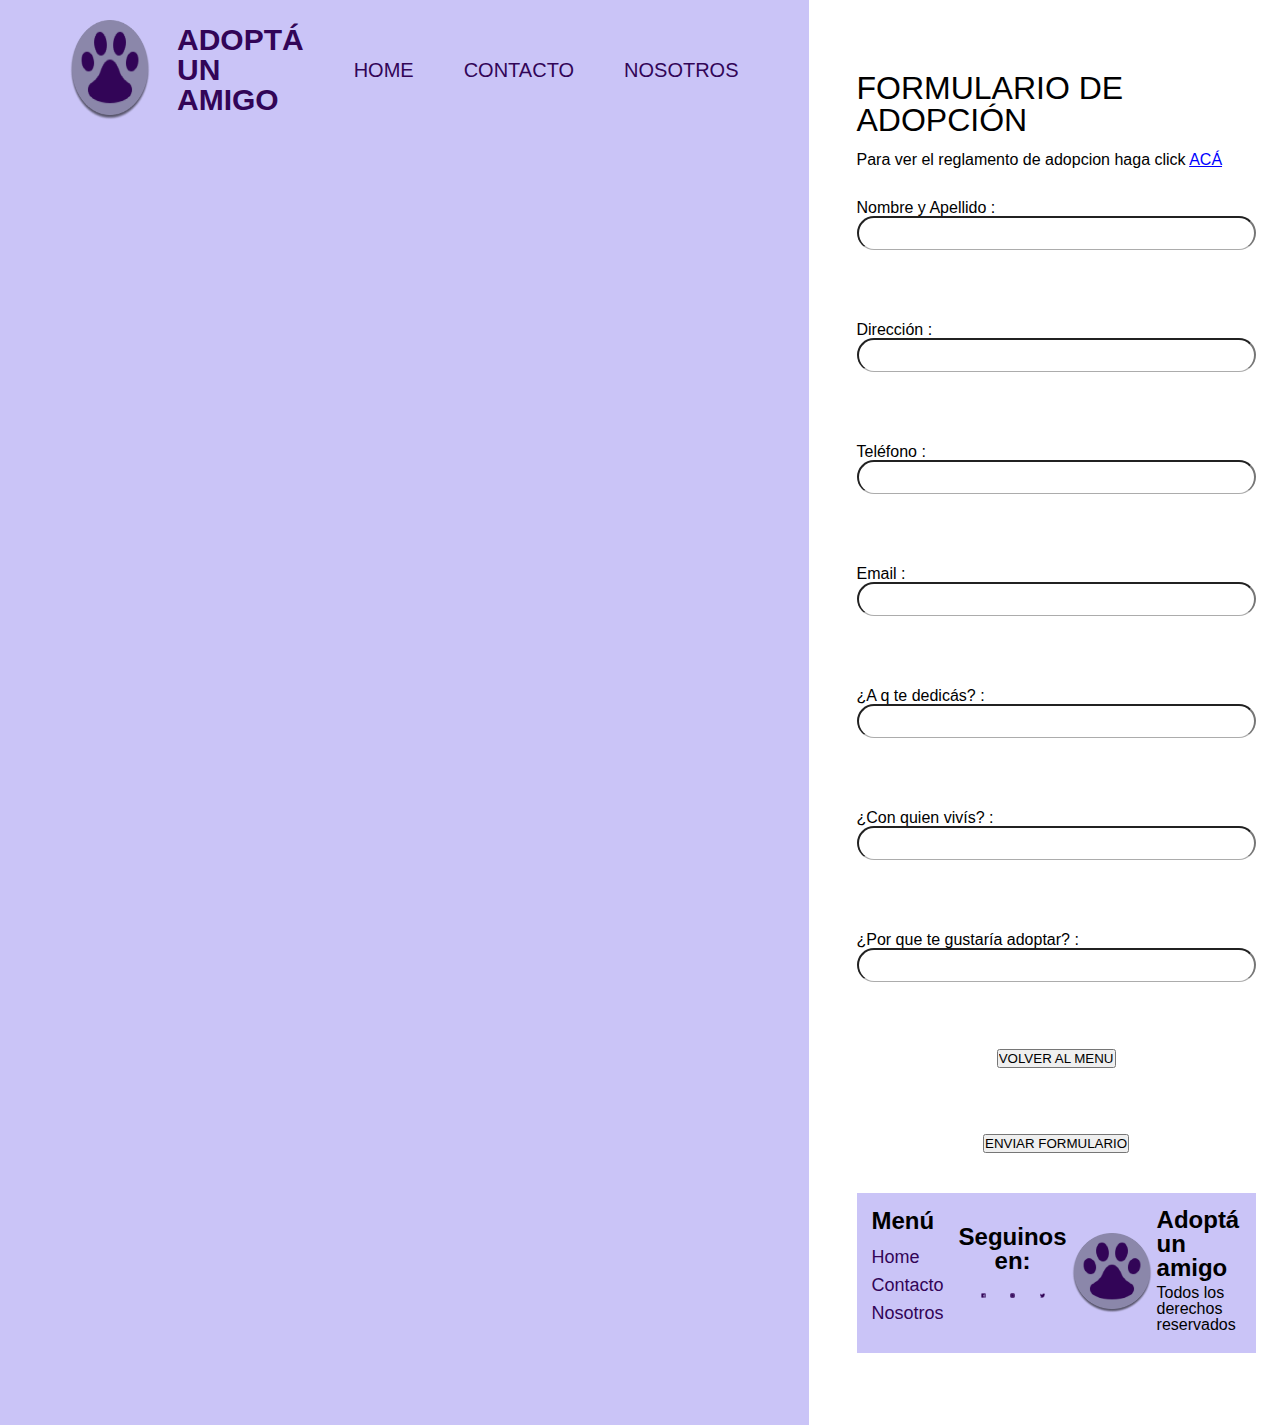
==== formulario.html @ f13d1623 "proyecto ARP" ====
<!DOCTYPE html>
<html lang="en">
<head>
    <meta charset="UTF-8">
    <meta http-equiv="X-UA-Compatible" content="IE=edge">
    <meta name="viewport" content="width=device-width, initial-scale=1.0">
    <link rel="stylesheet" href="reset.css">
    <link rel="stylesheet" href="estilos/estilos.css">
    <link rel="stylesheet" href="estilos/formulario.css">
    <title>Contacto</title>
    
</head>
<body>
    <header class="headerPrincipal">
        <div class="containerPrincipal">
          <div class="logo-container">
            <img class="logo-header" src="logo/logo.png" alt="logo" />
            <h1 class="headerPrincipal-titulo">
              <a class="headerPrincipal-link" href="#">ADOPTÁ UN AMIGO</a>
            </h1>
          </div>
          <nav class="headerPrincipal-nav">
            <a class="headerPrincipal-nav-link" href="index.html">HOME</a>
            <a class="headerPrincipal-nav-link" href="formulario.html"
              >CONTACTO</a
            >
            <a class="headerPrincipal-nav-link" href="nosotros.html">NOSOTROS</a>
          </nav>
        </div>
      </header>
    
<form class="form">
<h1 class="form__titulo">FORMULARIO DE ADOPCIÓN</h1>
    <h2 class="form__titulo2">Para ver el reglamento de adopcion haga click <a href="#" class="form__link">ACÁ</a></h2>

     <div class="form__contenedor">
     <div class="form__grupo"> 
    <label for="name" class="form__label">Nombre y Apellido :</label>
     <input type="text" id="name" class="form__input" placeholder=" ">
    <span class="form__line"></span>
     </div>
     <div class="form__contenedor">
        <div class="form__grupo"> 
        <label for="direction" class="form__label">Dirección :</label>
        <input type="text" id="direction" class="form__input" placeholder=" ">
        <span class="form__line"></span>
        </div>
        <div class="form__contenedor">
            <div class="form__grupo"> 
            <label for="telf" class="form__label">Teléfono :</label>
            <input type="text" id="telf" class="form__input" placeholder=" ">
            <span class="form__line"></span>
            </div>
            
            <div class="form__contenedor">
            <div class="form__grupo"> 
            <label for="email" class="form__label">Email :</label>
            <input type="text" id="email" class="form__input" placeholder=" ">
            <span class="form__line"></span>
            </div>
                
            <div class="form__contenedor">
            <div class="form__grupo"> 
            <label for="pregunta1" class="form__label">¿A q te dedicás? :</label>
            <input type="text" id="pregunta1" class="form__input" placeholder=" ">
            <span class="form__line"></span>
            </div>
                    
            <div class="form__contenedor">
            <div class="form__grupo"> 
            <label for="pregunta2" class="form__label">¿Con quien vivís? :</label>
            <input type="text" id="pregunta2" class="form__input" placeholder=" ">
            <span class="form__line"></span>
            </div>
                        
            <div class="form__contenedor">
            <div class="form__grupo"> 
            <label for="pregunta3" class="form__label">¿Por que te gustaría adoptar? :</label>
            <input type="text" id="pregunta3" class="form__input" placeholder=" ">
            <span class="form__line"></span>
            </div>
        
                              
</div>
</form>
<input type="submit" class="boton" value="VOLVER AL MENU">   
<input type="submit" class="boton 2" value="ENVIAR FORMULARIO">

<footer class="footerPrincipal">
    <div class="containerFooter">
      <div class="containerfooterNav">
        <h2 class="h2footer">Menú</h2>
        <nav class="navFooter">
          <a class="footer-nav-link" href="index.html">Home</a>
          <a class="footer-nav-link" href="formulario.html">Contacto</a>
          <a class="footer-nav-link" href="nosotros.html">Nosotros</a>
        </nav>
      </div>

      <div class="containerRedes">
        <h2 class="h2footer">Seguinos en:</h2>
        <div class="containerIconos">
          <a class="iconoRedes" href=""
            ><img class="imgRedes" src="iconos/facebook.png" alt="facebook"
          /></a>
          <a class="iconoRedes" href=""
            ><img class="imgRedes" src="iconos/instagram.png" alt="Instagram"
          /></a>
          <a class="iconoRedes" href=""
            ><img class="imgRedes" src="iconos/twitter.png" alt="tweeter"
          /></a>
        </div>
      </div>

      <div class="containerLogoFooter">
        <img class="imglogoft" src="logo/logo.png" alt="logoFooter" />
        <div class="containerLogoTxt">
          <h2 class="h2footer">Adoptá un amigo</h2>
          <h3 class="h3footer">Todos los derechos reservados</h3>
        </div>
      </div>
    </div>
  </footer>

<script src="scritp/formulario.js"></script>
</body>
</html>
---- estilos/estilos.css ----
body{
    font-family: sans-serif;
}

.headerPrincipal{
    background-color: #CAC4F7;
    padding: 20px 70px;
    
}

.containerPrincipal{    
    height: auto;
    display: flex;
    align-items: center;
    justify-content: space-between;
}

.logo-container{
    display: flex;
    align-items: center;  
}

.logo-header{
    width: 100px;
    height: 100px;
    padding:   0px 20px 0px 0px;
}

.headerPrincipal-titulo{
    margin-left: 7px;
    font-weight: bolder;
    font-size: 24px;
    
}

.headerPrincipal-link{
    text-decoration: none;
    color:#320557;
    font-weight: 700px;
    font-size: 30px;
}

.headerPrincipal-nav{
    display: flex;
    justify-content: right;
    align-items: center;
    
}

.headerPrincipal-nav-link{
    text-decoration: none;
    color: #320557;
    width: auto;
    margin: 0 0 0 50px;
    font-size: 20px;
}


.containerBanner{
    height: 500px;
    width: auto;
    background-image: url(../img/home/banner1.png);
    background-repeat: no-repeat;
    background-size: cover;

}

.banner{
    width: auto;
}

.h2Banner{
    font-weight: bolder;
    color: #320557;
    font-size: 45px;
    text-align: center;
    padding: 15px;

}

.h2span{
    color: #320557;
    font-weight: 900px;
}

/* Termina Header*/

/*Empieza Seccion 1*/
.containerCentral{
    width: 90%;
    text-align: center;
    margin: 34px;

}

.h2SecCentral{
    font-weight: bold;
    font-size: 36px;
    padding: 10px;
    margin-top: 20px;

}

.containerImgCentral{
    display: flex;
    justify-content: space-around;
    margin: 35px;

}

.imgCentral{
    width: 300px;

}

.botonCentral{
    background-color: #320557;
    color: white;
    width: 150px;
    height: 45px;

}

/*Termina Seccion 1*/

/*Empieza Seccion 2*/


.sectionHistorias{
   
}
.h1Historias{
    text-align: center;

}

.containerHistorias{
    display: flex;
    width: 90%;
}

.containerCard{
    display: flex;
    width: 90%;

}

.imgHistorias{

}

.imgCard{

}

.textoHistorias{

}

.h1TextH{

}

.pHistorias{

}

/*Termina Seccion 2*/


/*Empieza Footer*/

.footerPrincipal{
    background-color: #CAC4F7;

}

.containerFooter{
    display: flex;
    justify-content: space-between;
    align-items: center;
    padding: 15px;

}

.containerfooterNav{

}

.navFooter{
    display: flex;
    flex-direction: column;
    padding: 10px 10px 10px 0px

}

.footer-nav-link{
    text-decoration: none;
    color:#320557;
    padding: 5px 5px 5px 0px;
    font-size: large;

}

.containerRedes{
    text-align: center;

}

.h2footer{
    font-weight: bold;
    font-size: x-large

}

.containerIconos{
    padding: 10px;

}

.imgRedes{
    width: 25px;
    padding: 10px;
}

.containerLogoFooter{
    display: flex;
    text-align: inherit;
    align-items: center;

}

.imglogoft{
    width: 90px;
    height: 90px;
    padding: 5px;
}

.containerLogoTxt{

}


.h3footer{
    padding: 5px 5px 5px 0px ;

}
---- estilos/formulario.css ----
*{
    margin: 0;
    padding: 0;
    box-sizing: border-box;
}

a {color: blue;
}

body{ 
    display: flex;
    }

.form{
    margin: auto;
    padding: 4.5em 3em;
    text-align: left;
}

.form__titulo{
    font-size: 2rem;
    margin-bottom: .5em;
}

.form__contenedor{
    margin-top: 2em;
    display: grid;
    gap: 2.5em;
}

.form__grupo{
    position: relative;
    --color: #5757577e;
}

.form__input{
    width: 100%;
    background: none;
    color: dimgray;
    padding: .6em .3em;
    outline: none;
    border-bottom: 1px solid var(--color);
    border-radius: 20px;
}

.boton{ 
width: min-content;
margin: auto;
margin-top: 2em;
}
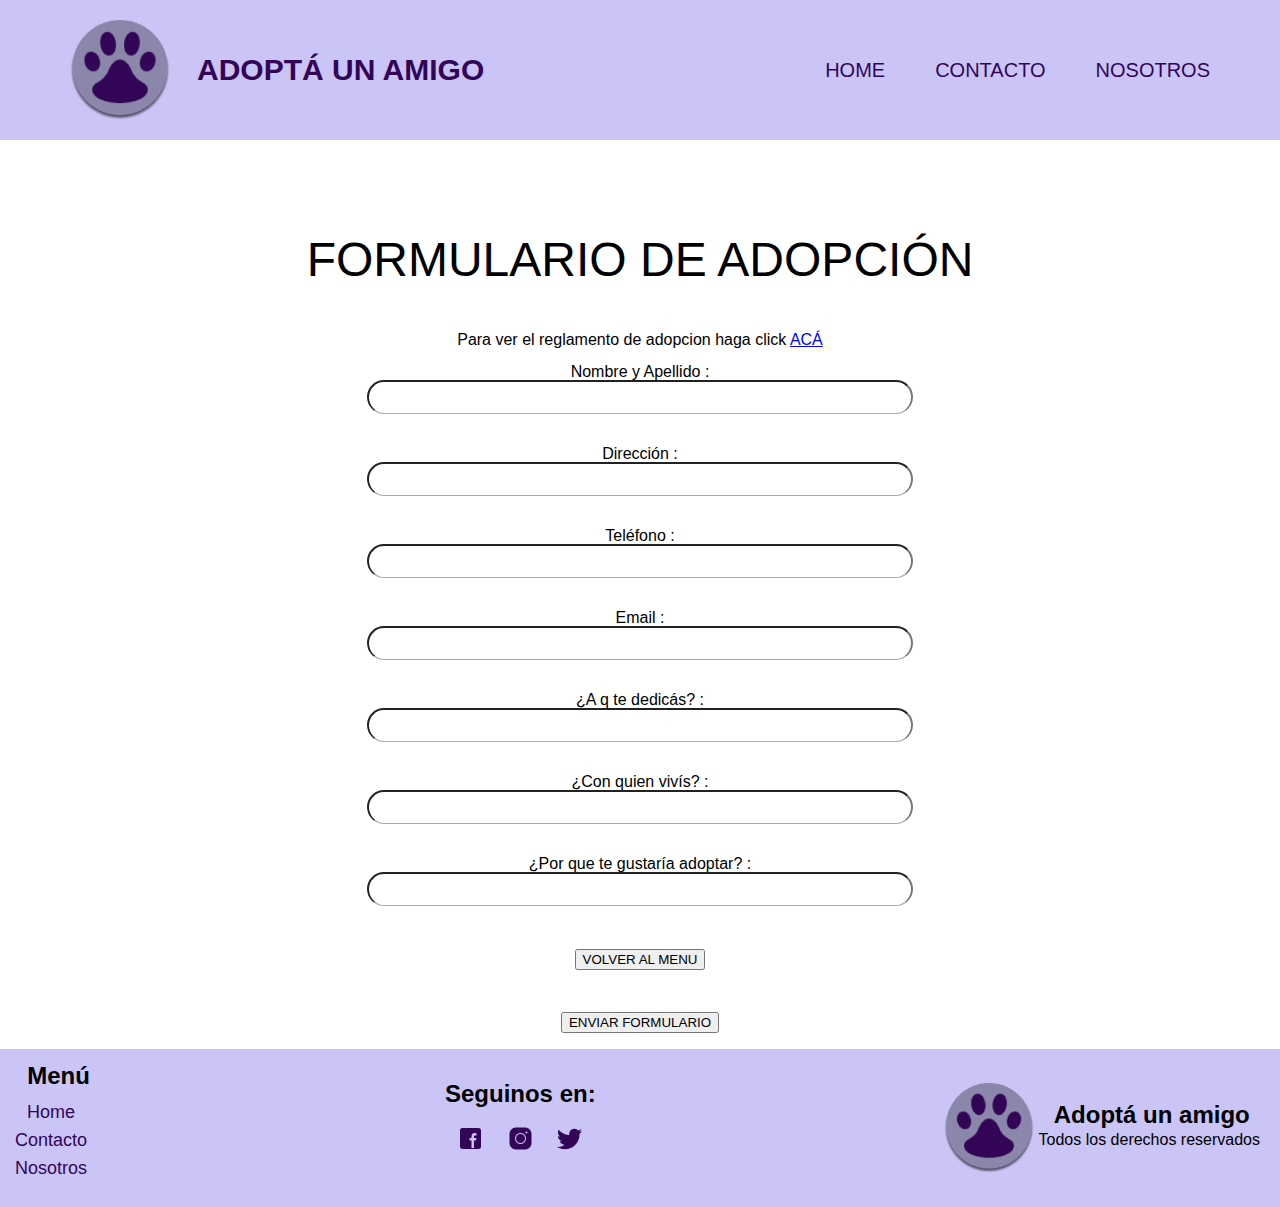
==== commit 0f30c27d: "se cambio archivo folumario" ====
--- a/formulario.html
+++ b/formulario.html
@@ -37,47 +37,45 @@
      <div class="form__grupo"> 
     <label for="name" class="form__label">Nombre y Apellido :</label>
      <input type="text" id="name" class="form__input" placeholder=" ">
-    <span class="form__line"></span>
+    
      </div>
      <div class="form__contenedor">
         <div class="form__grupo"> 
         <label for="direction" class="form__label">Dirección :</label>
         <input type="text" id="direction" class="form__input" placeholder=" ">
-        <span class="form__line"></span>
+        
         </div>
         <div class="form__contenedor">
             <div class="form__grupo"> 
             <label for="telf" class="form__label">Teléfono :</label>
             <input type="text" id="telf" class="form__input" placeholder=" ">
-            <span class="form__line"></span>
-            </div>
+          </div>
             
             <div class="form__contenedor">
             <div class="form__grupo"> 
             <label for="email" class="form__label">Email :</label>
             <input type="text" id="email" class="form__input" placeholder=" ">
-            <span class="form__line"></span>
             </div>
                 
             <div class="form__contenedor">
             <div class="form__grupo"> 
             <label for="pregunta1" class="form__label">¿A q te dedicás? :</label>
             <input type="text" id="pregunta1" class="form__input" placeholder=" ">
-            <span class="form__line"></span>
+            
             </div>
                     
             <div class="form__contenedor">
             <div class="form__grupo"> 
             <label for="pregunta2" class="form__label">¿Con quien vivís? :</label>
             <input type="text" id="pregunta2" class="form__input" placeholder=" ">
-            <span class="form__line"></span>
+            
             </div>
                         
             <div class="form__contenedor">
             <div class="form__grupo"> 
             <label for="pregunta3" class="form__label">¿Por que te gustaría adoptar? :</label>
             <input type="text" id="pregunta3" class="form__input" placeholder=" ">
-            <span class="form__line"></span>
+           
             </div>
         
                               
@@ -85,43 +83,45 @@
 </form>
 <input type="submit" class="boton" value="VOLVER AL MENU">   
 <input type="submit" class="boton 2" value="ENVIAR FORMULARIO">
+<footer class="footerPrincipal">
+  <div class="containerFooter">
+    <div class="containerfooterNav">
+      <h2 class="h2footer">Menú</h2>
+      <nav class="navFooter">
+        <a class="footer-nav-link" href="index.html">Home</a>
+        <a class="footer-nav-link" href="formulario.html">Contacto</a>
+        <a class="footer-nav-link" href="nosotros.html">Nosotros</a>
+      </nav>
+    </div>
 
-<footer class="footerPrincipal">
-    <div class="containerFooter">
-      <div class="containerfooterNav">
-        <h2 class="h2footer">Menú</h2>
-        <nav class="navFooter">
-          <a class="footer-nav-link" href="index.html">Home</a>
-          <a class="footer-nav-link" href="formulario.html">Contacto</a>
-          <a class="footer-nav-link" href="nosotros.html">Nosotros</a>
-        </nav>
-      </div>
-
-      <div class="containerRedes">
-        <h2 class="h2footer">Seguinos en:</h2>
-        <div class="containerIconos">
-          <a class="iconoRedes" href=""
-            ><img class="imgRedes" src="iconos/facebook.png" alt="facebook"
-          /></a>
-          <a class="iconoRedes" href=""
-            ><img class="imgRedes" src="iconos/instagram.png" alt="Instagram"
-          /></a>
-          <a class="iconoRedes" href=""
-            ><img class="imgRedes" src="iconos/twitter.png" alt="tweeter"
-          /></a>
-        </div>
-      </div>
-
-      <div class="containerLogoFooter">
-        <img class="imglogoft" src="logo/logo.png" alt="logoFooter" />
-        <div class="containerLogoTxt">
-          <h2 class="h2footer">Adoptá un amigo</h2>
-          <h3 class="h3footer">Todos los derechos reservados</h3>
-        </div>
+    <div class="containerRedes">
+      <h2 class="h2footer">Seguinos en:</h2>
+      <div class="containerIconos">
+        <a class="iconoRedes" href=""
+          ><img class="imgRedes" src="iconos/facebook.png" alt="facebook"
+        /></a>
+        <a class="iconoRedes" href=""
+          ><img class="imgRedes" src="iconos/instagram.png" alt="Instagram"
+        /></a>
+        <a class="iconoRedes" href=""
+          ><img class="imgRedes" src="iconos/twitter.png" alt="tweeter"
+        /></a>
       </div>
     </div>
-  </footer>
+
+    <div class="containerLogoFooter">
+      <img class="imglogoft" src="logo/logo.png" alt="logoFooter" />
+      <div class="containerLogoTxt">
+        <h2 class="h2footer">Adoptá un amigo</h2>
+        <h3 class="h3footer">Todos los derechos reservados</h3>
+      </div>
+    </div>
+  </div>
+</footer>
+
+
 
 <script src="scritp/formulario.js"></script>
 </body>
+
 </html>--- a/estilos/formulario.css
+++ b/estilos/formulario.css
@@ -1,31 +1,113 @@
-*{
-    margin: 0;
-    padding: 0;
-    box-sizing: border-box;
-}
+body {
+    font-family: sans-serif;
+}
+
+.headerPrincipal{
+    background-color: #CAC4F7;
+    padding: 20px 70px;
+    
+}
+
+.containerPrincipal{    
+    height: auto;
+    display: flex;
+    align-items: center;
+    justify-content: space-between;
+}
+
+.logo-container{
+    display: flex;
+    align-items: center;  
+}
+
+.logo-header{
+    width: 100px;
+    height: 100px;
+    padding:   0px 20px 0px 0px;
+}
+
+.headerPrincipal-titulo{
+    margin-left: 7px;
+    font-weight: bolder;
+    font-size: 24px;
+    
+}
+
+.headerPrincipal-link{
+    text-decoration: none;
+    color:#320557;
+    font-weight: 700px;
+    font-size: 30px;
+}
+
+.headerPrincipal-nav{
+    display: flex;
+    justify-content: right;
+    align-items: center;
+    
+}
+
+.headerPrincipal-nav-link{
+    text-decoration: none;
+    color: #320557;
+    width: auto;
+    margin: 0 0 0 50px;
+    font-size: 20px;
+}
+
+
+.containerBanner{
+    height: 500px;
+    width: auto;
+    background-image: url(../img/home/banner1.png);
+    background-repeat: no-repeat;
+    background-size: cover;
+
+}
+
+.banner{
+    width: auto;
+}
+
+.h2Banner{
+    font-weight: bolder;
+    color: #320557;
+    font-size: 45px;
+    text-align: center;
+    padding: 15px;
+
+}
+
+.h2span{
+    color: #320557;
+    font-weight: 900px;
+}
+/*termina hader*/
+
 
 a {color: blue;
 }
 
-body{ 
-    display: flex;
-    }
 
 .form{
     margin: auto;
-    padding: 4.5em 3em;
-    text-align: left;
+  text-align: center;
 }
 
 .form__titulo{
-    font-size: 2rem;
-    margin-bottom: .5em;
-}
+    text-align: center;
+    font-size: 3rem;
+    margin-top: 2em;
+    margin-bottom: 1em;
+    
+}
+.form__titulo2
+{ text-align: center;}
 
 .form__contenedor{
-    margin-top: 2em;
-    display: grid;
-    gap: 2.5em;
+    margin-top: 1em;
+display: grid;
+    gap: 1em;
 }
 
 .form__grupo{
@@ -34,17 +116,101 @@
 }
 
 .form__input{
-    width: 100%;
+    display: flex;
+    width: 40em;
     background: none;
     color: dimgray;
     padding: .6em .3em;
     outline: none;
     border-bottom: 1px solid var(--color);
     border-radius: 20px;
+    max-width: 600px;
+    margin: 0 auto;
+    display: flex;
+    flex-direction: column;
+    justify-content: center;
+    align-items: center;
+
 }
 
 .boton{ 
 width: min-content;
 margin: auto;
 margin-top: 2em;
+}
+/*footer*/
+.footerPrincipal{
+    background-color: #CAC4F7;
+
+}
+
+.containerFooter{
+    display: flex;
+    justify-content: space-between;
+    align-items: center;
+    padding: 15px;
+
+}
+
+.containerfooterNav{
+
+}
+
+.navFooter{
+    display: flex;
+    flex-direction: column;
+    padding: 10px 10px 10px 0px
+
+}
+
+.footer-nav-link{
+    text-decoration: none;
+    color:#320557;
+    padding: 5px 5px 5px 0px;
+    font-size: large;
+
+}
+
+.containerRedes{
+    text-align: center;
+
+}
+
+.h2footer{
+    font-weight: bold;
+    font-size: x-large
+
+}
+
+.containerIconos{
+    padding: 10px;
+
+}
+
+.imgRedes{
+    width: 25px;
+    padding: 10px;
+}
+
+.containerLogoFooter{
+    display: flex;
+    text-align: inherit;
+    align-items: center;
+
+}
+
+.imglogoft{
+    width: 90px;
+    height: 90px;
+    padding: 5px;
+}
+
+.containerLogoTxt{
+
+}
+
+
+.h3footer{
+    padding: 5px 5px 5px 0px ;
+
 }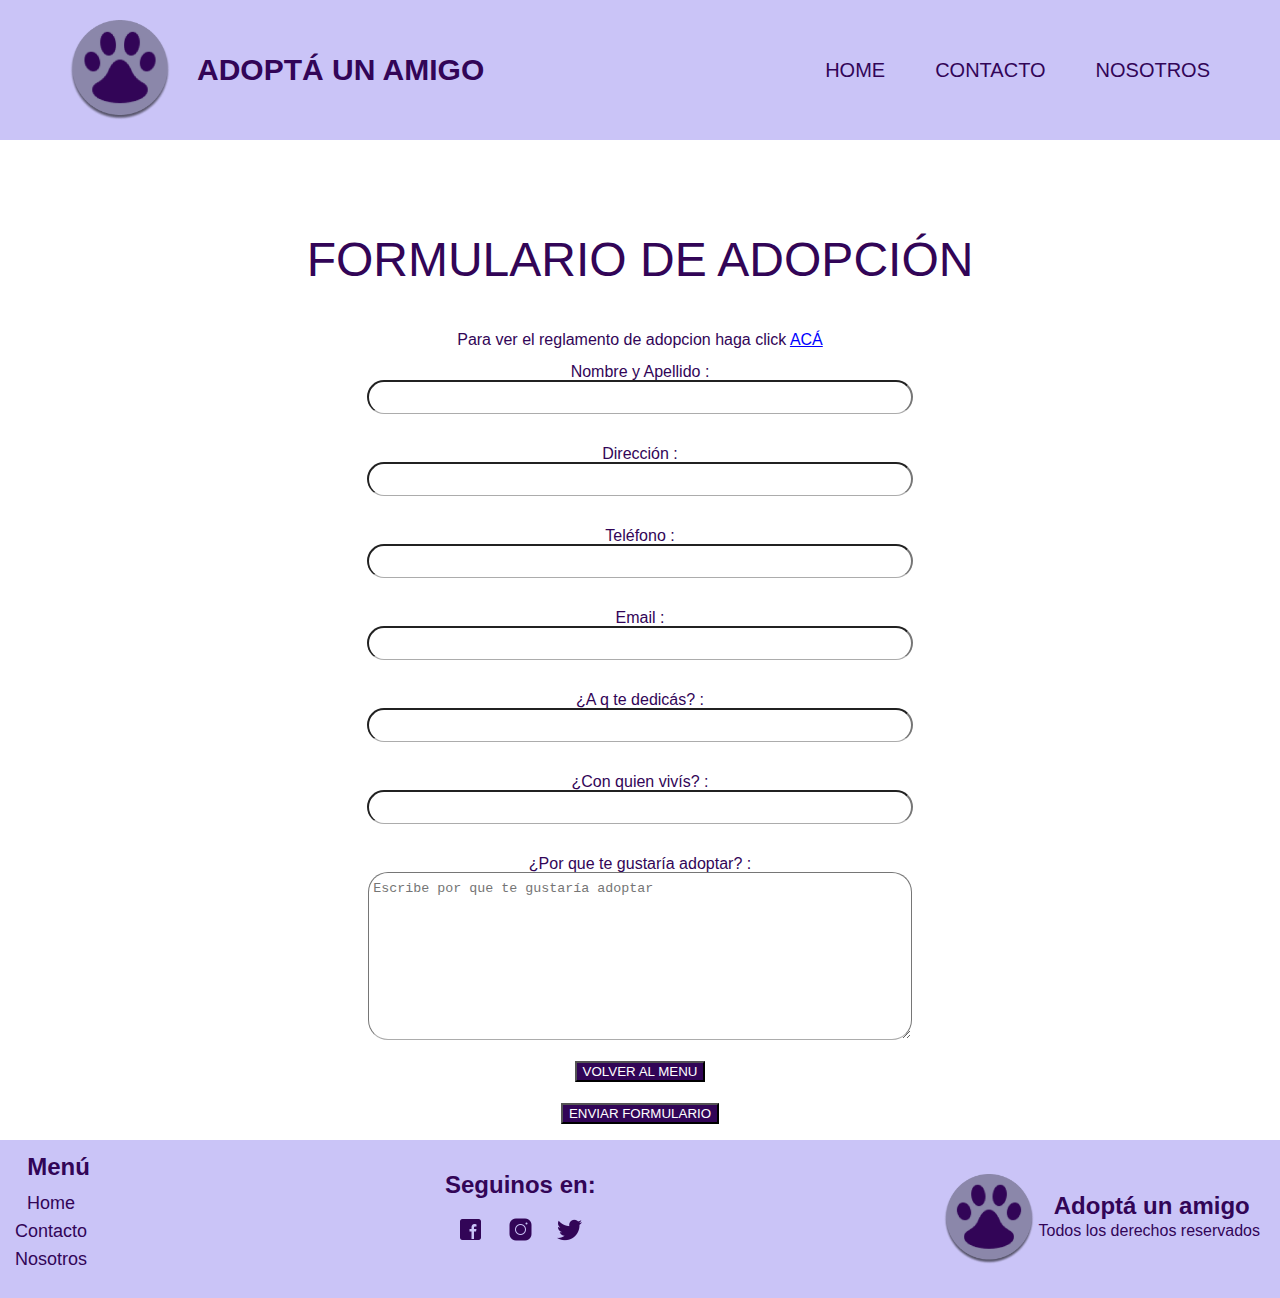
==== commit 9e188c1e: "se acomodo home y se agregaron estilos" ====
--- a/formulario.html
+++ b/formulario.html
@@ -74,7 +74,7 @@
             <div class="form__contenedor">
             <div class="form__grupo"> 
             <label for="pregunta3" class="form__label">¿Por que te gustaría adoptar? :</label>
-            <input type="text" id="pregunta3" class="form__input" placeholder=" ">
+            <textarea  type="text" id="pregunta3" class="form__input" placeholder="Escribe por que te gustaría adoptar " cols="30" rows="10"></textarea>
            
             </div>
         
--- a/estilos/estilos.css
+++ b/estilos/estilos.css
@@ -1,5 +1,6 @@
 body{
     font-family: sans-serif;
+    color: #320557;
 }
 
 .headerPrincipal{
@@ -90,6 +91,7 @@
     width: 90%;
     text-align: center;
     margin: 34px;
+    padding-bottom: 25px;
 
 }
 
@@ -110,6 +112,7 @@
 
 .imgCentral{
     width: 300px;
+    border: #320557 solid;
 
 }
 
@@ -118,34 +121,75 @@
     color: white;
     width: 150px;
     height: 45px;
+    border-color: #320557;
+    border-radius: 5px;
+    font-size: medium;
+    font-weight: bold;
+    box-shadow: 3px 3px #CAC4F7;
+    
 
 }
 
 /*Termina Seccion 1*/
-
+.divisor{
+    color:#320557;
+   
+}
 /*Empieza Seccion 2*/
 
 
 .sectionHistorias{
+    width: auto;
+    text-align: center;
+    margin: 34px;
+    padding-top: 15px;
+    padding-bottom: 15px;
    
 }
 .h1Historias{
     text-align: center;
-
+    font-size: xx-large;
+    font-weight: bolder;
+    padding-bottom: 10px;
+    margin-top: 10px;
+    margin-bottom: 10px;
+
+}
+
+.h2Historias{
+    text-align: center;
+    font-size: large;
+    font-weight:bold;
+    padding-bottom: 10px;
+    margin-top: 10px;
+    margin-bottom: 10px;
 }
 
 .containerHistorias{
     display: flex;
-    width: 90%;
+    width: auto;
+    height: auto;
+    margin-bottom: 10px;
+   
 }
 
 .containerCard{
     display: flex;
-    width: 90%;
+    width: 50%;
+    align-items: center;
+    text-align: justify;
+    padding: 10px;
+    height: auto;
+    background-color: #CAC4F7;
+    align-items: center;
+    justify-content: space-between;
+    border: solid;
+ 
 
 }
 
 .imgHistorias{
+    margin: inherit;
 
 }
 
@@ -154,14 +198,22 @@
 }
 
 .textoHistorias{
-
-}
+    padding-left: 10px;
+}
+
+
 
 .h1TextH{
+    margin: 10px;
+    padding: 10px;
+    text-align: center;
+    font-size: larger;
+    font-weight: bold;
 
 }
 
 .pHistorias{
+    line-height: 30px;
 
 }
 
--- a/estilos/formulario.css
+++ b/estilos/formulario.css
@@ -1,5 +1,6 @@
 body {
     font-family: sans-serif;
+    color: #320557
 }
 
 .headerPrincipal{
@@ -136,7 +137,9 @@
 .boton{ 
 width: min-content;
 margin: auto;
-margin-top: 2em;
+margin-top: 5px;
+background-color: #320557;
+color: white;
 }
 /*footer*/
 .footerPrincipal{
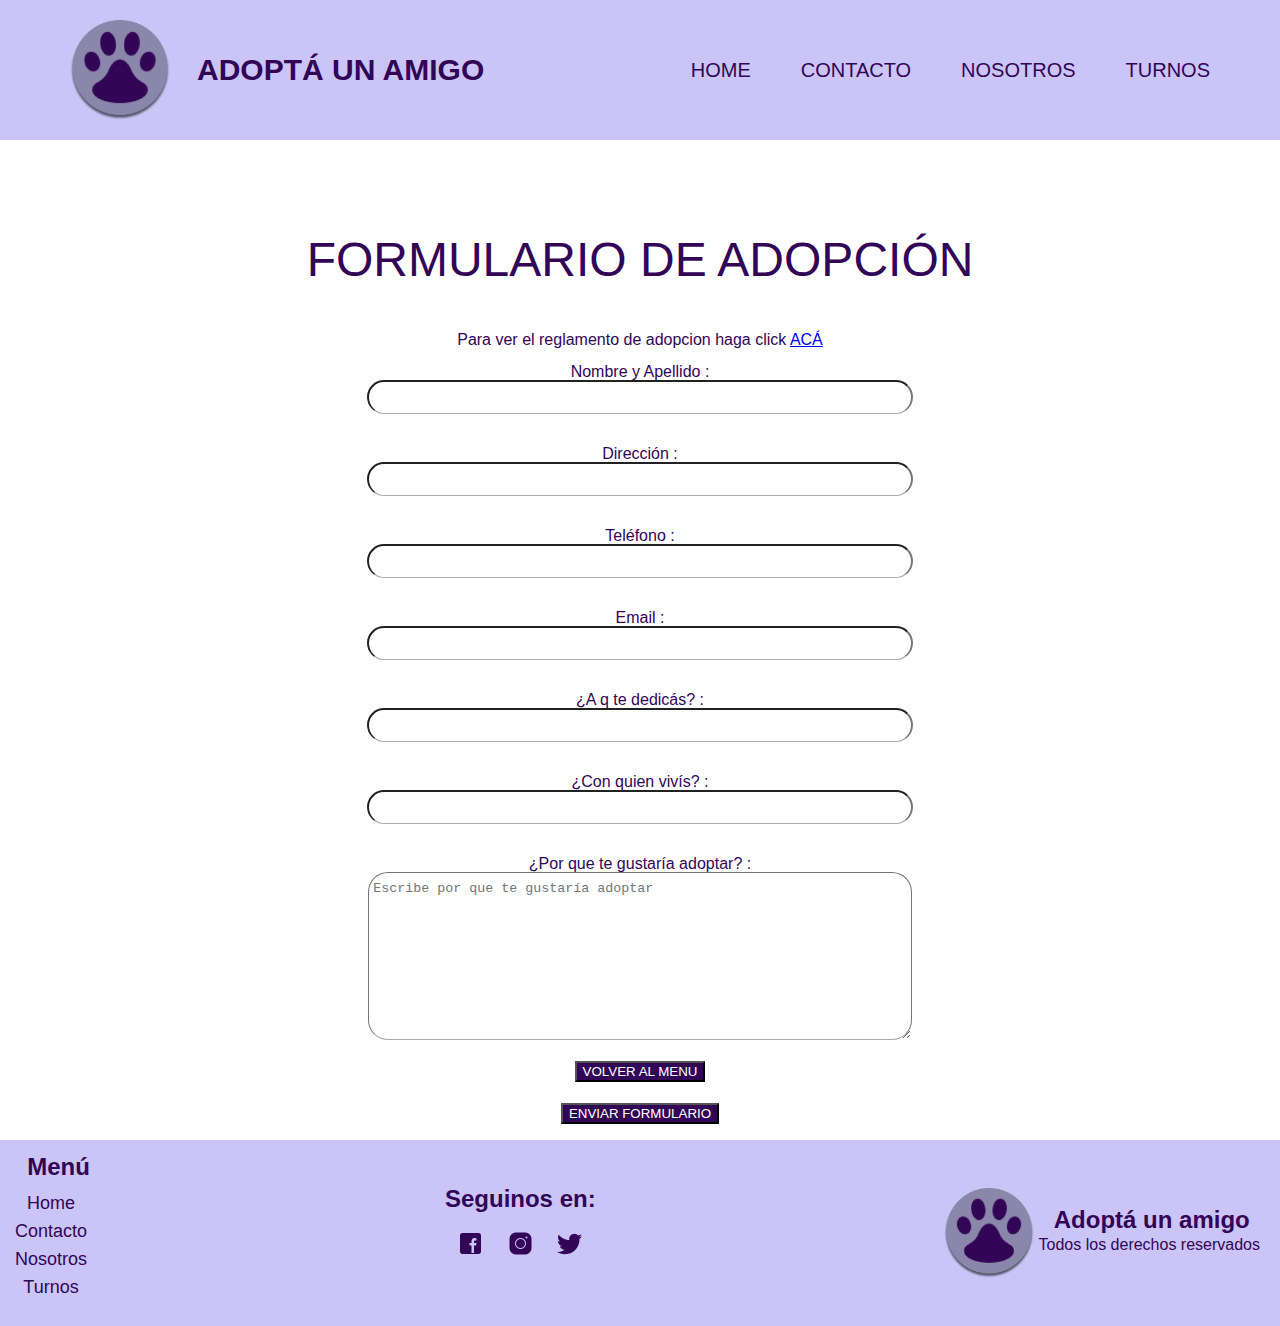
==== commit 235c4568: "Formulario de procesos" ====
--- a/formulario.html
+++ b/formulario.html
@@ -21,10 +21,9 @@
           </div>
           <nav class="headerPrincipal-nav">
             <a class="headerPrincipal-nav-link" href="index.html">HOME</a>
-            <a class="headerPrincipal-nav-link" href="formulario.html"
-              >CONTACTO</a
-            >
+            <a class="headerPrincipal-nav-link" href="formulario.html">CONTACTO</a>
             <a class="headerPrincipal-nav-link" href="nosotros.html">NOSOTROS</a>
+            <a class="headerPrincipal-nav-link" href="proseso.html">TURNOS</a>
           </nav>
         </div>
       </header>
@@ -90,8 +89,10 @@
       <nav class="navFooter">
         <a class="footer-nav-link" href="index.html">Home</a>
         <a class="footer-nav-link" href="formulario.html">Contacto</a>
-        <a class="footer-nav-link" href="nosotros.html">Nosotros</a>
+        <a class="footer-nav-link" href="nosotros.html">Nosotros</a><a class="footer-nav-link" href="proseso.html">Turnos</a>
+        
       </nav>
+
     </div>
 
     <div class="containerRedes">
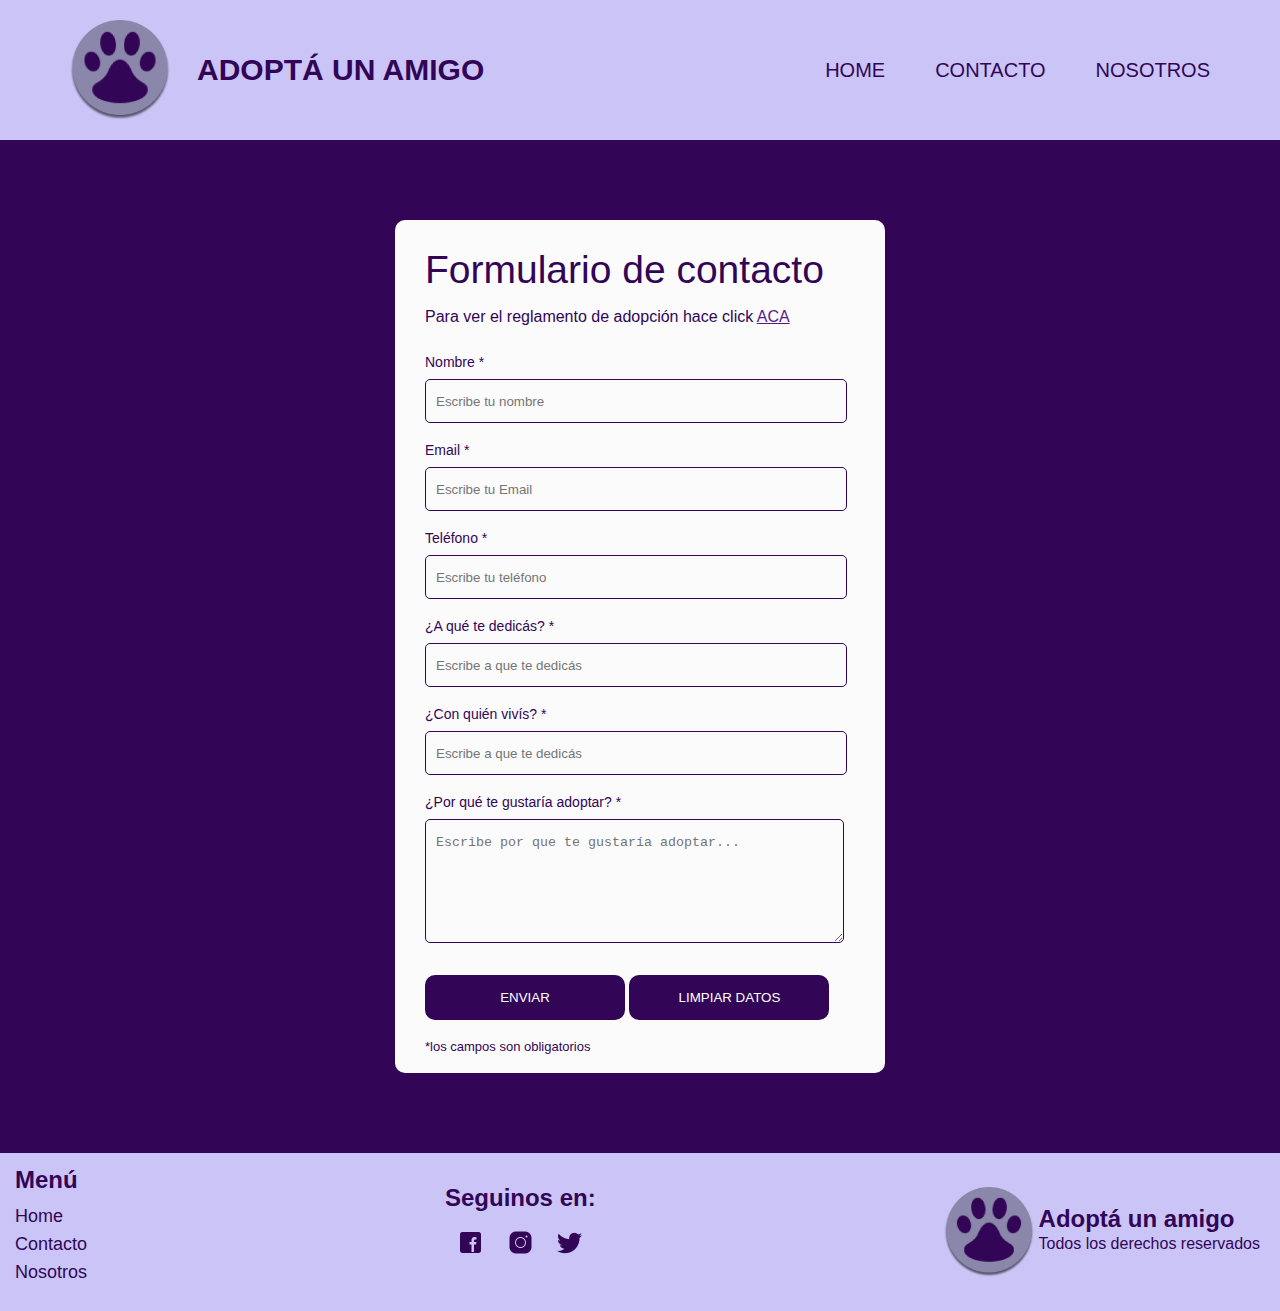
==== commit 81015877: "Se cambio form de contacto" ====
--- a/formulario.html
+++ b/formulario.html
@@ -1,5 +1,5 @@
 <!DOCTYPE html>
-<html lang="en">
+<html lang="es">
 <head>
     <meta charset="UTF-8">
     <meta http-equiv="X-UA-Compatible" content="IE=edge">
@@ -8,121 +8,115 @@
     <link rel="stylesheet" href="estilos/estilos.css">
     <link rel="stylesheet" href="estilos/formulario.css">
     <title>Contacto</title>
-    
 </head>
 <body>
+
     <header class="headerPrincipal">
         <div class="containerPrincipal">
-          <div class="logo-container">
-            <img class="logo-header" src="logo/logo.png" alt="logo" />
-            <h1 class="headerPrincipal-titulo">
-              <a class="headerPrincipal-link" href="#">ADOPTÁ UN AMIGO</a>
-            </h1>
-          </div>
-          <nav class="headerPrincipal-nav">
-            <a class="headerPrincipal-nav-link" href="index.html">HOME</a>
-            <a class="headerPrincipal-nav-link" href="formulario.html">CONTACTO</a>
-            <a class="headerPrincipal-nav-link" href="nosotros.html">NOSOTROS</a>
-            <a class="headerPrincipal-nav-link" href="proseso.html">TURNOS</a>
-          </nav>
+            <div class="logo-container">
+                <img class="logo-header" src="logo/logo.png" alt="logo">
+                <h1 class="headerPrincipal-titulo">
+                    <a class="headerPrincipal-link" href="#">ADOPTÁ UN AMIGO</a>
+                </h1>
+            </div>
+            <nav class="headerPrincipal-nav">
+                <a class="headerPrincipal-nav-link" href="index.html">HOME</a>
+                <a class="headerPrincipal-nav-link" href="formulario.html">CONTACTO</a>
+                <a class="headerPrincipal-nav-link" href="nosotros.html">NOSOTROS</a>
+            </nav>
         </div>
-      </header>
+
+    </header>
     
-<form class="form">
-<h1 class="form__titulo">FORMULARIO DE ADOPCIÓN</h1>
-    <h2 class="form__titulo2">Para ver el reglamento de adopcion haga click <a href="#" class="form__link">ACÁ</a></h2>
+    <section class="contacto-form">
+        <div class="formulario">
+            <h1 class="h1form">Formulario de contacto</h1>
+            <h3>Para ver el reglamento de adopción hace click <a href="">ACA</a> </h3> 
 
-     <div class="form__contenedor">
-     <div class="form__grupo"> 
-    <label for="name" class="form__label">Nombre y Apellido :</label>
-     <input type="text" id="name" class="form__input" placeholder=" ">
-    
-     </div>
-     <div class="form__contenedor">
-        <div class="form__grupo"> 
-        <label for="direction" class="form__label">Dirección :</label>
-        <input type="text" id="direction" class="form__input" placeholder=" ">
-        
-        </div>
-        <div class="form__contenedor">
-            <div class="form__grupo"> 
-            <label for="telf" class="form__label">Teléfono :</label>
-            <input type="text" id="telf" class="form__input" placeholder=" ">
-          </div>
-            
-            <div class="form__contenedor">
-            <div class="form__grupo"> 
-            <label for="email" class="form__label">Email :</label>
-            <input type="text" id="email" class="form__input" placeholder=" ">
-            </div>
-                
-            <div class="form__contenedor">
-            <div class="form__grupo"> 
-            <label for="pregunta1" class="form__label">¿A q te dedicás? :</label>
-            <input type="text" id="pregunta1" class="form__input" placeholder=" ">
-            
-            </div>
-                    
-            <div class="form__contenedor">
-            <div class="form__grupo"> 
-            <label for="pregunta2" class="form__label">¿Con quien vivís? :</label>
-            <input type="text" id="pregunta2" class="form__input" placeholder=" ">
-            
-            </div>
-                        
-            <div class="form__contenedor">
-            <div class="form__grupo"> 
-            <label for="pregunta3" class="form__label">¿Por que te gustaría adoptar? :</label>
-            <textarea  type="text" id="pregunta3" class="form__input" placeholder="Escribe por que te gustaría adoptar " cols="30" rows="10"></textarea>
-           
-            </div>
-        
-                              
-</div>
-</form>
-<input type="submit" class="boton" value="VOLVER AL MENU">   
-<input type="submit" class="boton 2" value="ENVIAR FORMULARIO">
-<footer class="footerPrincipal">
-  <div class="containerFooter">
-    <div class="containerfooterNav">
-      <h2 class="h2footer">Menú</h2>
-      <nav class="navFooter">
-        <a class="footer-nav-link" href="index.html">Home</a>
-        <a class="footer-nav-link" href="formulario.html">Contacto</a>
-        <a class="footer-nav-link" href="nosotros.html">Nosotros</a><a class="footer-nav-link" href="proseso.html">Turnos</a>
-        
-      </nav>
+            <form action="submeter-formulario.php" method="post">
 
-    </div>
+                <p>
+                    <label for="nombre" class="colocar-nombre">Nombre
+                        <span class="obligatorio">*</span>
+                    </label>
+                    <input type="text" name="introducir-nombre" id="nombre" required="obligatorio" placeholder="Escribe tu nombre">
+                </p>
 
-    <div class="containerRedes">
-      <h2 class="h2footer">Seguinos en:</h2>
-      <div class="containerIconos">
-        <a class="iconoRedes" href=""
-          ><img class="imgRedes" src="iconos/facebook.png" alt="facebook"
-        /></a>
-        <a class="iconoRedes" href=""
-          ><img class="imgRedes" src="iconos/instagram.png" alt="Instagram"
-        /></a>
-        <a class="iconoRedes" href=""
-          ><img class="imgRedes" src="iconos/twitter.png" alt="tweeter"
-        /></a>
-      </div>
-    </div>
+                <p>
+                    <label for="email" class="colocar-email">Email
+                        <span class="obligatorio">*</span>
+                    </label>
+                    <input type="email" name="introducir-email" id="email" required="obligatorio" placeholder="Escribe tu Email">
+                </p>
 
-    <div class="containerLogoFooter">
-      <img class="imglogoft" src="logo/logo.png" alt="logoFooter" />
-      <div class="containerLogoTxt">
-        <h2 class="h2footer">Adoptá un amigo</h2>
-        <h3 class="h3footer">Todos los derechos reservados</h3>
-      </div>
-    </div>
-  </div>
-</footer>
+                <p>
+                    <label for="telefono" class="colocar-telefono">Teléfono
+                        <span class="obligatorio">*</span>      </label>
+                    <input type="tel" name="introducir-telefono" id="telefono" required="obligatorio" placeholder="Escribe tu teléfono">
+                </p>
+
+                <p>
+                    <label for="ocupacion" class="colocar-telefono">¿A qué te dedicás?
+                        <span class="obligatorio">*</span>      </label>
+                    <input type="text" name="introducir-ocupacion" id="ocuacion"  required="obligatorio" placeholder="Escribe a que te dedicás">
+                </p>
+
+                <p>
+                    <label for="vivienda" class="colocar-vivienda">¿Con quién vivís?
+                        <span class="obligatorio">*</span>      </label>
+                    <input type="text" name="introducir-vivienda" id="vivienda"  required="obligatorio" placeholder="Escribe a que te dedicás">
+                </p>
+
+                <p>
+                    <label for="mensaje" class="colocar-mensaje">¿Por qué te gustaría adoptar?
+                        <span class="obligatorio">*</span>      </label>
+                    <textarea name="introducir-mensaje" class="texto-mensaje" id="mensaje"  required="obligatorio" placeholder="Escribe por que te gustaría adoptar..."></textarea>
+                </p>
 
 
+                <button type="submit"  name="enviar-formulario" id="enviar">Enviar</button>
 
-<script src="scritp/formulario.js"></script>
+                <button type="reset"  name="resetear-formulario" id="resetear">Limpiar datos</button>
+
+                <p class="aviso"><span class="obligatorio">*</span>los campos son obligatorios</p>
+            </form>
+        </div>
+    </section>
+
+    <footer class="footerPrincipal">
+        <div class="containerFooter">
+            <div class="containerfooterNav">
+            <h2 class="h2footer">Menú</h2>
+                <nav class="navFooter">
+                    <a class="footer-nav-link" href="index.html">Home</a>
+                    <a class="footer-nav-link" href="formulario.html">Contacto</a>
+                    <a class="footer-nav-link" href="nosotros.html">Nosotros</a>
+
+                </nav>
+            </div>
+
+            <div class="containerRedes">
+                <h2 class="h2footer">Seguinos en:</h2>
+                <div class="containerIconos">
+                    <a class="iconoRedes" href=""><img class="imgRedes" src="iconos/facebook.png" alt="facebook"></a>
+                    <a class="iconoRedes" href=""><img class="imgRedes" src="iconos/instagram.png" alt="Instagram"></a>
+                    <a class="iconoRedes" href=""><img class="imgRedes" src="iconos/twitter.png" alt="tweeter"></a>
+            
+                </div>    
+            </div>
+
+            <div class="containerLogoFooter">
+                <img class="imglogoft" src="logo/logo.png" alt="logoFooter">
+                <div class="containerLogoTxt">
+                    <h2 class="h2footer">Adoptá un amigo</h2>
+                    <h3 class="h3footer">Todos los derechos reservados</h3>
+                </div>
+            </div>
+
+        </div>
+
+    </footer>
+
+    
 </body>
-
 </html>--- a/estilos/estilos.css
+++ b/estilos/estilos.css
@@ -190,11 +190,12 @@
 
 .imgHistorias{
     margin: inherit;
+    box-sizing: border-box !important;
 
 }
 
 .imgCard{
-
+    box-sizing: border-box !important;
 }
 
 .textoHistorias{
@@ -270,8 +271,12 @@
 
 }
 
-.imgRedes{
-    width: 25px;
+.iconosRedes{
+    position:;
+}
+
+.imgRedes{ 
+    width: 25px !important;
     padding: 10px;
 }
 
--- a/estilos/formulario.css
+++ b/estilos/formulario.css
@@ -1,6 +1,7 @@
-body {
+body{
+    height: 100%;
+    background-color: #320557;
     font-family: sans-serif;
-    color: #320557
 }
 
 .headerPrincipal{
@@ -56,164 +57,95 @@
     font-size: 20px;
 }
 
+/*Empieza form*/
 
-.containerBanner{
-    height: 500px;
-    width: auto;
-    background-image: url(../img/home/banner1.png);
-    background-repeat: no-repeat;
-    background-size: cover;
+.contacto-form{
+    width: 460px;
+    height: auto;
+    margin: 80px auto;
+    border-radius: 10px;
+    padding-top: 30px;
+    padding-bottom: 20px;
+    background-color: #fbfbfb;
+    padding-left: 30px;
+}
+
+input{
+    background-color: #fbfbfb;
+    width: 408px;
+    height: 40px;
+    border-radius: 5px;
+    border-style: solid;
+    border-width: 1px;
+    border-color: #320557;
+    margin-top: 10px;
+    padding-left: 10px;
+    margin-bottom: 20px;
+}
+
+textarea{
+    background-color: #fbfbfb;
+    width: 405px;
+    height: 105px;
+    border-radius: 5px;
+    border-style: solid;
+    border-width: 1px;
+    border-color: #320557;
+    margin-top: 10px;
+    padding-left: 10px;
+    margin-bottom: 20px;
+    padding-top: 15px;
+}
+
+label{
+    display: block;
+    float: center;
+}
+
+button{
+    height: 45px;
+    padding-left: 5px;
+    padding-right: 5px;
+    margin-bottom: 20px;
+    margin-top: 10px;
+    text-transform: uppercase;
+    background-color: #320557;
+    border-color: #320557;
+    border-style: solid;
+    border-radius: 10px;
+    width: 200px;
+}
+
+button{
+    color: #fff;
 
 }
 
-.banner{
-    width: auto;
+span{
+    color: #320557;
 }
 
-.h2Banner{
-    font-weight: bolder;
+.aviso{
+    font-size: 13px;
     color: #320557;
-    font-size: 45px;
-    text-align: center;
-    padding: 15px;
-
 }
 
-.h2span{
-    color: #320557;
-    font-weight: 900px;
-}
-/*termina hader*/
-
-
-a {color: blue;
+.h1form{
+    font-size: 39px;
+    text-align: left;
+    padding-bottom: 20px;
 }
 
-
-.form{
-    margin: auto;
-  text-align: center;
+h3{
+    font-size: 16px;
+    padding-bottom: 30px;
+    color:#320557;
 }
 
-.form__titulo{
-    text-align: center;
-    font-size: 3rem;
-    margin-top: 2em;
-    margin-bottom: 1em;
-    
+p{
+    font-size: 14px;
+    color: #320557;
 }
-.form__titulo2
-{ text-align: center;}
-
-.form__contenedor{
-    margin-top: 1em;
-display: grid;
-    gap: 1em;
-}
-
-.form__grupo{
-    position: relative;
-    --color: #5757577e;
-}
-
-.form__input{
-    display: flex;
-    width: 40em;
-    background: none;
-    color: dimgray;
-    padding: .6em .3em;
-    outline: none;
-    border-bottom: 1px solid var(--color);
-    border-radius: 20px;
-    max-width: 600px;
-    margin: 0 auto;
-    display: flex;
-    flex-direction: column;
-    justify-content: center;
-    align-items: center;
-
-}
-
-.boton{ 
-width: min-content;
-margin: auto;
-margin-top: 5px;
-background-color: #320557;
-color: white;
-}
-/*footer*/
-.footerPrincipal{
-    background-color: #CAC4F7;
-
-}
-
-.containerFooter{
-    display: flex;
-    justify-content: space-between;
-    align-items: center;
-    padding: 15px;
-
-}
-
-.containerfooterNav{
-
-}
-
-.navFooter{
-    display: flex;
-    flex-direction: column;
-    padding: 10px 10px 10px 0px
-
-}
-
-.footer-nav-link{
-    text-decoration: none;
-    color:#320557;
-    padding: 5px 5px 5px 0px;
-    font-size: large;
-
-}
-
-.containerRedes{
-    text-align: center;
-
-}
-
-.h2footer{
-    font-weight: bold;
-    font-size: x-large
-
-}
-
-.containerIconos{
-    padding: 10px;
-
-}
-
-.imgRedes{
-    width: 25px;
-    padding: 10px;
-}
-
-.containerLogoFooter{
-    display: flex;
-    text-align: inherit;
-    align-items: center;
-
-}
-
-.imglogoft{
-    width: 90px;
-    height: 90px;
-    padding: 5px;
-}
-
-.containerLogoTxt{
-
-}
-
-
-.h3footer{
-    padding: 5px 5px 5px 0px ;
-
+.formulario textarea:focus{
+    outline:0;
 }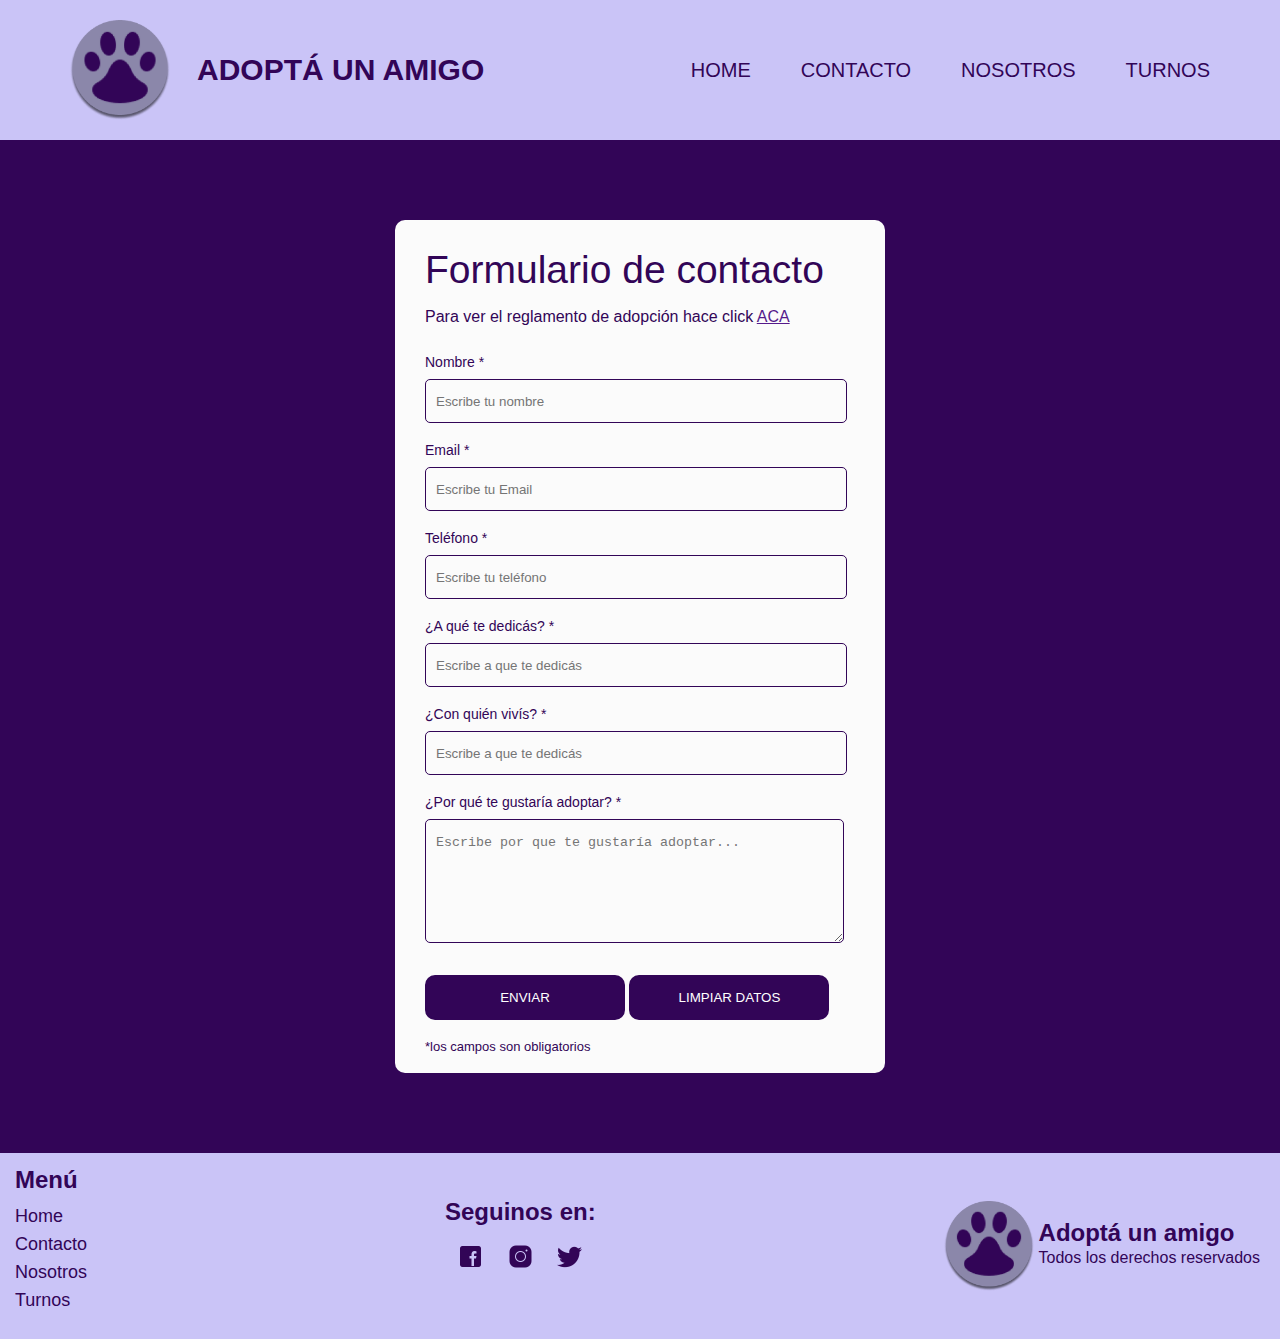
==== commit ffa062dc: "Armando campos del form de proceso" ====
--- a/formulario.html
+++ b/formulario.html
@@ -23,6 +23,7 @@
                 <a class="headerPrincipal-nav-link" href="index.html">HOME</a>
                 <a class="headerPrincipal-nav-link" href="formulario.html">CONTACTO</a>
                 <a class="headerPrincipal-nav-link" href="nosotros.html">NOSOTROS</a>
+                <a class="headerPrincipal-nav-link" href="proceso.html">TURNOS</a>
             </nav>
         </div>
 
@@ -91,6 +92,7 @@
                     <a class="footer-nav-link" href="index.html">Home</a>
                     <a class="footer-nav-link" href="formulario.html">Contacto</a>
                     <a class="footer-nav-link" href="nosotros.html">Nosotros</a>
+                    <a class="footer-nav-link" href="proceso.html">Turnos</a>
 
                 </nav>
             </div>
